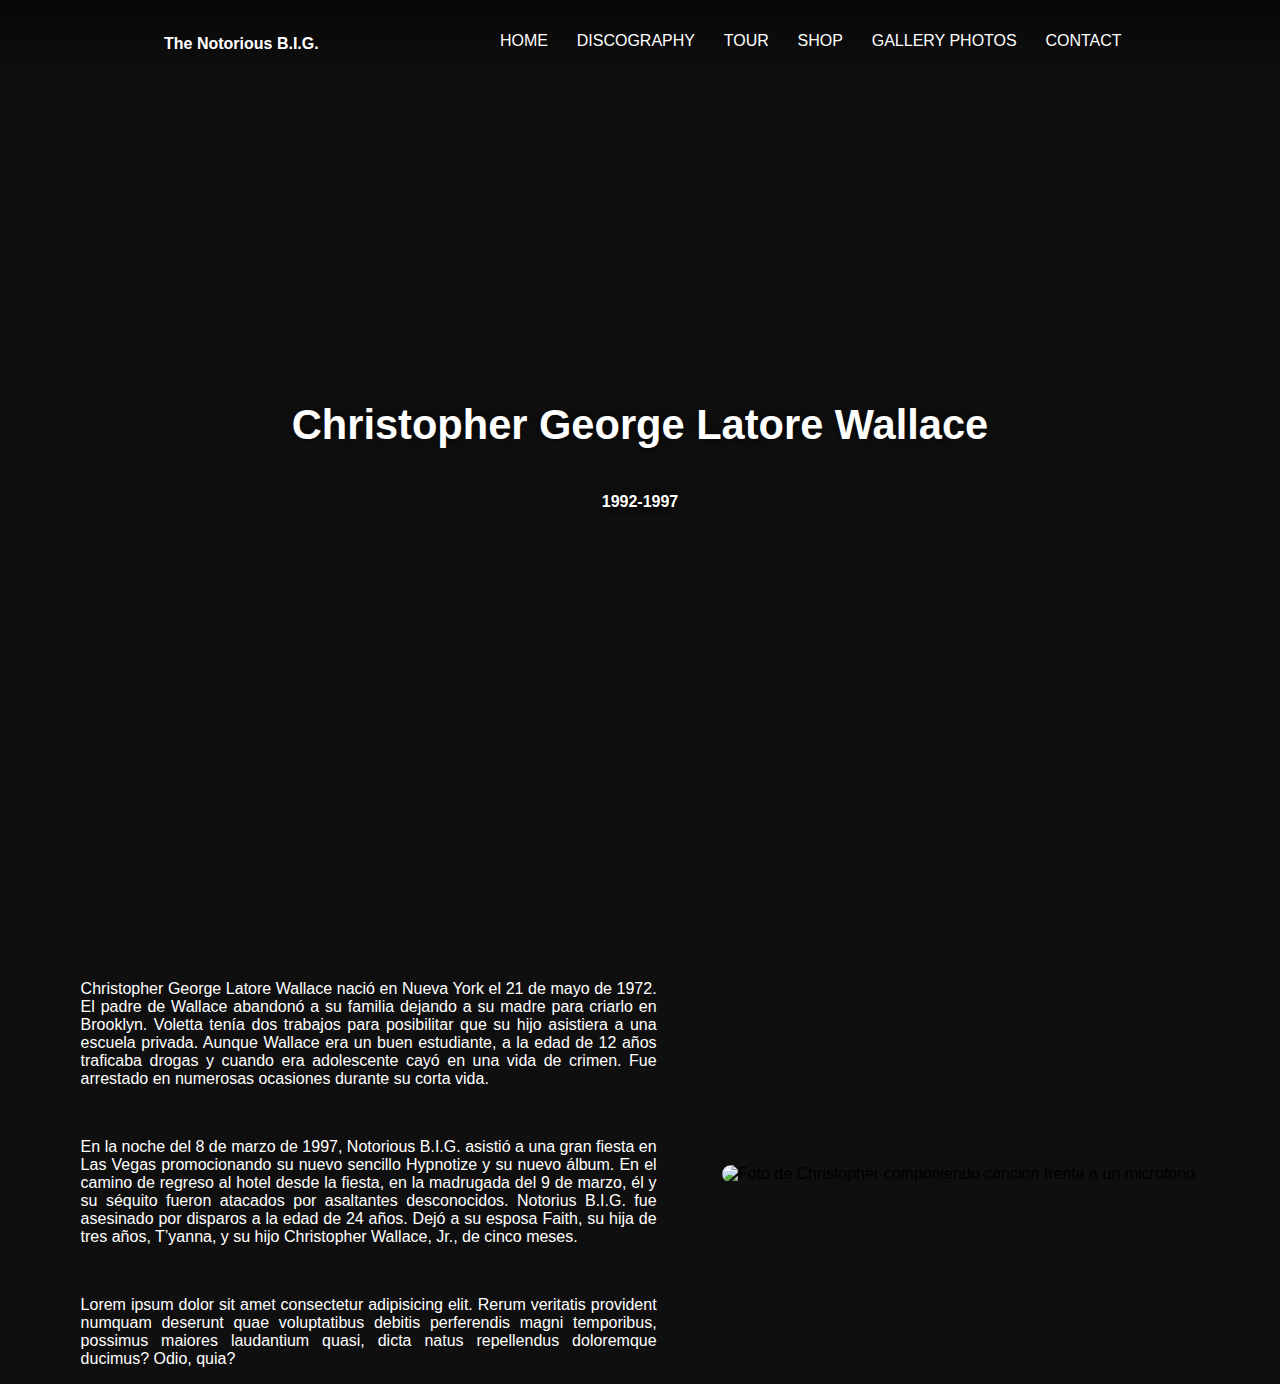
==== index.html @ cb8f656d "Se agrego estructura e iframes al archivo de discography" ====
<!DOCTYPE html>
<html lang="en">

<head>
    <meta charset="UTF-8">
    <meta http-equiv="X-UA-Compatible" content="IE=edge">
    <meta name="viewport" content="width=device-width, initial-scale=1.0">
    <title>Pre-entrega</title>
    <link rel="stylesheet" href="./css/style.css">
</head>

<body>
    <header class="header">
        <nav class="nav">

            <h2><a href="./index.html" class="subtitulo"> The Notorious B.I.G.</a></h2>
            <label for="menu" class="nav-label">
                <img src="./assets/menu.svg" alt="Menu" class="nav-img">
            </label>
            <input type="checkbox" id="menu" class="nav-input">
            <ul class="nav-menu">
                <li class="nav-menu-item"><a href="./index.html" class="subtitulo">Home</a></li>
                <li class="nav-menu-item"><a href="./pages/discography.html" class="subtitulo">Discography</a></li>
                <li class="nav-menu-item"><a href="./pages/tour.html" class="subtitulo">Tour</a></li>
                <li class="nav-menu-item"><a href="./pages/shop.html" class="subtitulo">Shop</a></li>
                <li class="nav-menu-item"><a href="./pages/photos.html" class="subtitulo"> Gallery Photos</a></li>
                <li class="nav-menu-item"><a href="./pages/contact.html" class="subtitulo">Contact</a></li>
            </ul>
        </nav>
    </header>

    <main>
        <section class="container-foto">
            <h1>Christopher George Latore Wallace</h1>
            <h3>1992-1997</h3>
        </section>

        <section class="seccion-dos">
            <div class="biografia">
                <p>Christopher George Latore Wallace nació en Nueva York el 21 de mayo de 1972. El padre de
                    Wallace abandonó a su familia dejando a su madre para criarlo en Brooklyn. Voletta tenía dos
                    trabajos para posibilitar que su hijo asistiera a una escuela privada. Aunque Wallace era un buen
                    estudiante, a la edad de 12 años traficaba drogas y cuando era adolescente cayó en una vida de
                    crimen. Fue arrestado en numerosas ocasiones durante su corta vida.</p>
                <br>
                <p> En la noche del 8 de marzo de 1997, Notorious B.I.G. asistió a una gran fiesta en Las Vegas
                    promocionando su nuevo sencillo Hypnotize y su nuevo álbum. En el camino de regreso al hotel desde
                    la fiesta, en la madrugada del 9 de marzo, él y su séquito fueron atacados por asaltantes
                    desconocidos. Notorius B.I.G. fue asesinado por disparos a la edad de 24 años. Dejó a su esposa
                    Faith, su hija de tres años, T’yanna, y su hijo Christopher Wallace, Jr., de cinco meses.</p>
                <br>
                <p>Lorem ipsum dolor sit amet consectetur adipisicing elit. Rerum veritatis provident numquam deserunt
                    quae voluptatibus debitis perferendis magni temporibus, possimus maiores laudantium quasi, dicta
                    natus repellendus doloremque ducimus? Odio, quia?</p>

            </div>

            <div>
                <img src="./img/bgfa.jpg" alt="Foto de Christopher componiendo cancion frente a un microfono."
                    class="bgfa-foto">
            </div>

        </section>
    </main>


</html>
---- css/style.css ----
* {
    padding: 0;
    box-sizing: content-box;
    text-decoration: none;
    list-style: none;
    font-family: sans-serif;
}

body {
    margin: 0;
    padding: 0;
    overflow-x: hidden;
    background-color: #100F0F;
}

/*---- Encabezado ----*/

.header {
    background-color: #080707;
    height: 5rem;
    position: fixed;
    width: 100%;
    top: 0;
    left: 0;
    z-index: 1;
    background: linear-gradient(#080707, #100F0F);
}

.nav {
    display: flex;
    justify-content: space-between;
    max-width: 992px;
    margin: 0 auto;
    align-items: center;
}

.nav-input:checked+.nav-menu {
    background: #080707;
}

.nav-label,
.nav-input {
    display: none;
}

.subtitulo {
    color: white;
    font-size: 1rem;
    line-height: 3rem;
}

.nav h2 {
    font-weight: bold;
    padding: 0 20px;
}

.nav-menu {
    display: grid;
    grid-auto-flow: column;
}

.nav-menu-item {
    padding: 0 0.9rem;
    text-transform: uppercase;
    /* width: max-content; */
    --clippy: polygon(0 0, 0 0, 0 100%, 0% 100%);
}

.nav-menu-item::after {
    content: "";
    display: block;
    background: #fff;
    width: 90%;
    margin-top: 3px;
    height: 3px;
    clip-path: var(--clippy);
    transition: clip-path .3s;
}

.nav-menu-item:hover {
    --clippy: polygon(0 0, 100% 0, 100% 100%, 0 100%);
}

.subtitulo:hover {
    color: rgb(116, 116, 116);
    transition: 300ms;
}

@media (max-width: 700px) {
    .nav-label {
        display: block;
        cursor: pointer;
    }

    .nav-menu {
        position: fixed;
        top: 4rem;
        bottom: 0;
        background: #080707;
        width: 100vw;
        left: 0;
        display: flex;
        justify-content: space-evenly;
        flex-direction: column;
        align-items: center;
        clip-path: circle(0 at center);
        transition: clip-path 1s ease-in-out;
    }

    .nav-input:checked+.nav-menu {
        /* background: #080707; */
        clip-path: circle(100% at center);
    }
}

/* ---- Main ---- */

.container-foto {
    background-image: url(../img/fondo.png);
    background-position: center;
    background-repeat: no-repeat;
    background-attachment: fixed;
    background-size: cover;
    width: 100vw;
    height: 100vh;
    display: flex;
    flex-direction: column;
    justify-content: center;
    align-items: center;
}

.container-foto h1 {
    text-align: center;
    font-size: 2.6rem;
    color: white;
    text-shadow: 0 0 8px rgb(0, 0, 0, 0.8);
}

.container-foto h3 {
    font-size: 1rem;
    color: white;
    text-shadow: 0 0 8px rgb(0, 0, 0, 0.8);

}

/*---- Seccion de informacion ----*/

.seccion-dos {
    padding-top: 4rem;
    text-align: justify;
    display: flex;
    flex-flow: row wrap;
    margin: 0 3rem;
    justify-content: space-around;
    align-items: center;
}

.biografia p {
    color: white;
    font-size: 1rem;
    width: 45vw;
    align-items: center;
}

.bgfa-foto {
    width: 37.5rem;
    height: 25rem;
    border-radius: 0.625rem;
}

@media (max-width: 600px){
    .container-foto{
        width: 100%;
    }
}
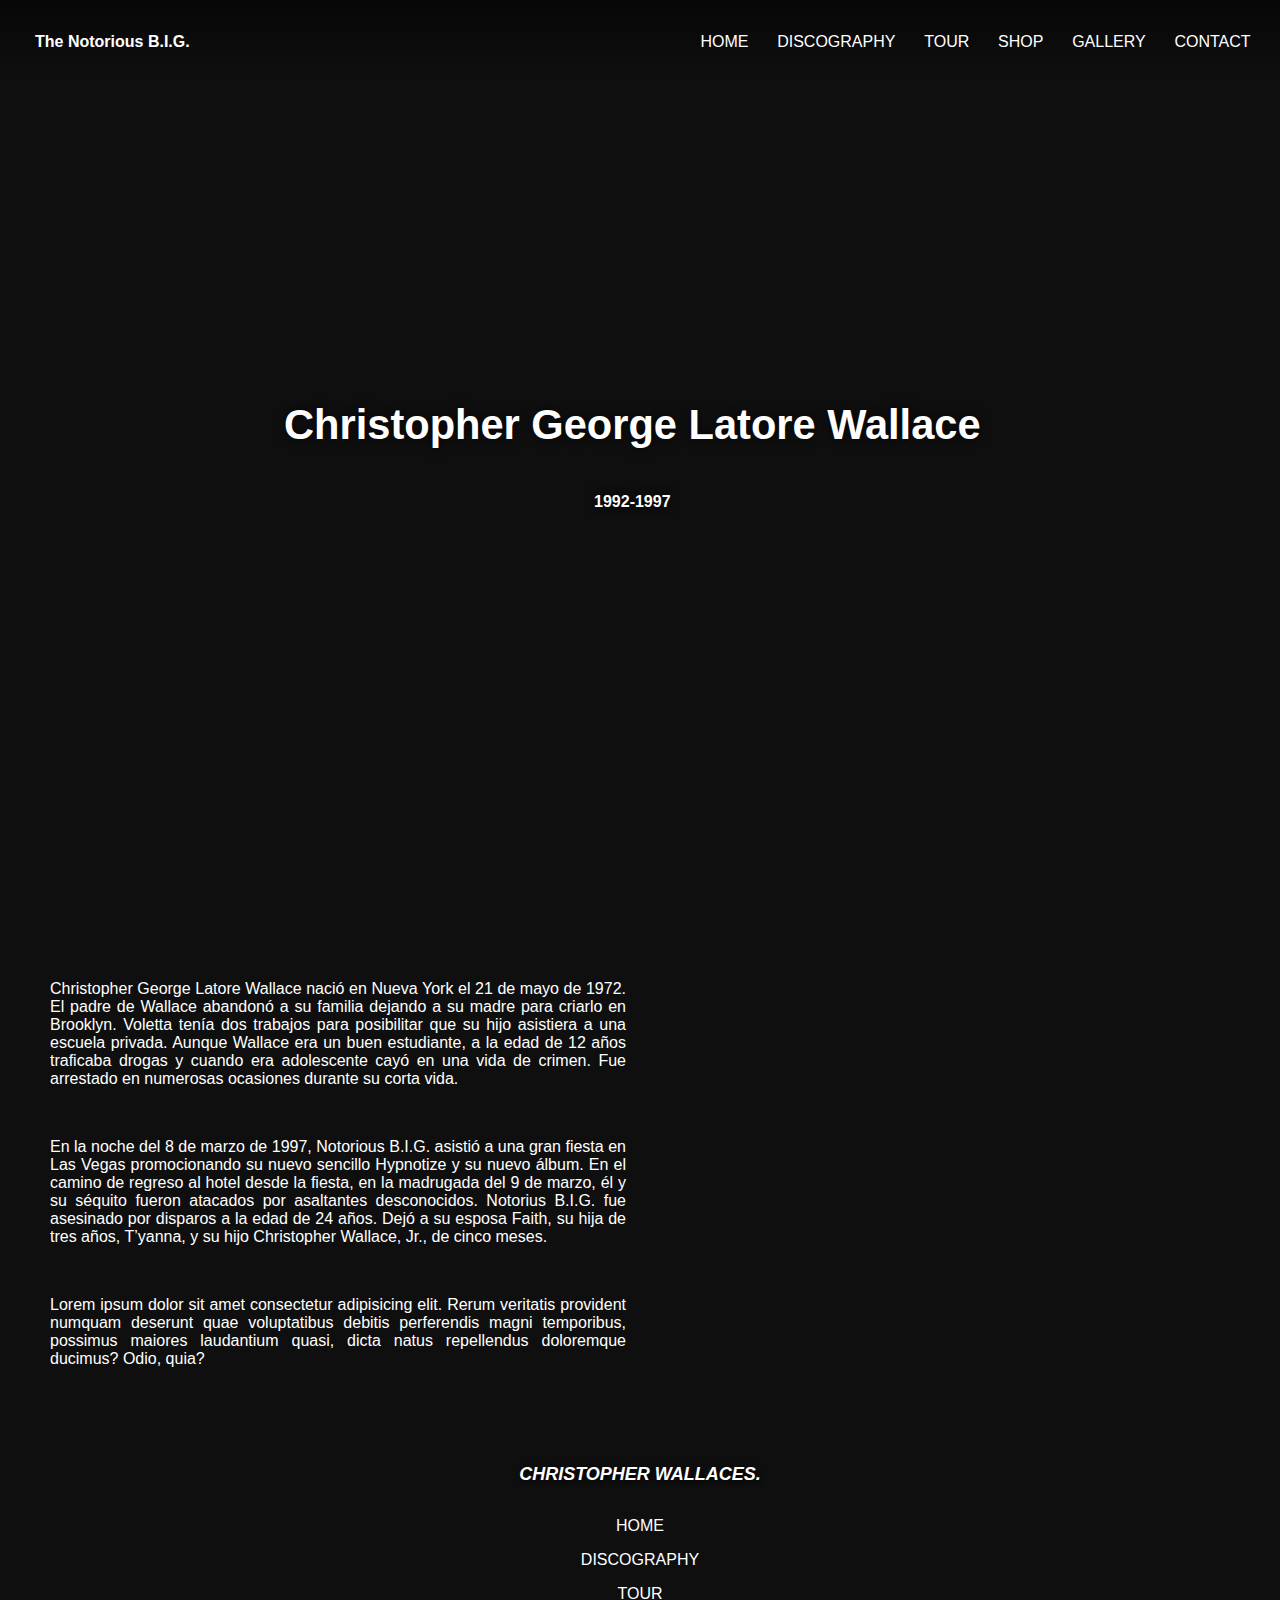
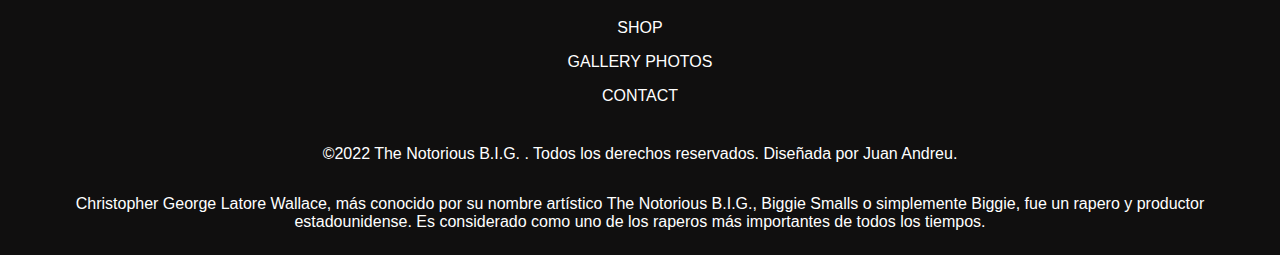
==== commit e00bad46: "Se soluciono problema del navbar." ====
--- a/index.html
+++ b/index.html
@@ -5,8 +5,10 @@
     <meta charset="UTF-8">
     <meta http-equiv="X-UA-Compatible" content="IE=edge">
     <meta name="viewport" content="width=device-width, initial-scale=1.0">
-    <title>Pre-entrega</title>
-    <link rel="stylesheet" href="./css/style.css">
+    <meta name="" content="">
+    <title>The Notorious B.I.G || Sobre Christopher Latore Wallace.</title>
+    <link rel="stylesheet" href="./css/styles.css">
+    <link rel="icon" href="./img/icono.ico">
 </head>
 
 <body>
@@ -23,7 +25,7 @@
                 <li class="nav-menu-item"><a href="./pages/discography.html" class="subtitulo">Discography</a></li>
                 <li class="nav-menu-item"><a href="./pages/tour.html" class="subtitulo">Tour</a></li>
                 <li class="nav-menu-item"><a href="./pages/shop.html" class="subtitulo">Shop</a></li>
-                <li class="nav-menu-item"><a href="./pages/photos.html" class="subtitulo"> Gallery Photos</a></li>
+                <li class="nav-menu-item"><a href="./pages/photos.html" class="subtitulo">Gallery</a></li>
                 <li class="nav-menu-item"><a href="./pages/contact.html" class="subtitulo">Contact</a></li>
             </ul>
         </nav>
@@ -55,13 +57,39 @@
 
             </div>
 
-            <div>
-                <img src="./img/bgfa.jpg" alt="Foto de Christopher componiendo cancion frente a un microfono."
-                    class="bgfa-foto">
+            <div class="bgfa-foto">
+
             </div>
 
         </section>
     </main>
 
+    <footer class="footer">
+        <div>
+            <h3 class="nombre-footer"><i>CHRISTOPHER WALLACES.</i></h3>
+        </div>
+
+        <ul>
+            <li class="footer-items"><a href="./index.html" class="subtitulo">HOME</a></li>
+            <li class="footer-items"><a href="./pages/discography.html" class="subtitulo">DISCOGRAPHY</a></li>
+            <li class="footer-items"><a href="./pages/tour.html" class="subtitulo">TOUR</a></li>
+            <li class="footer-items"><a href="./pages/shop.html" class="subtitulo">SHOP</a></li>
+            <li class="footer-items"><a href="./pages/photos.html" class="subtitulo">GALLERY PHOTOS</a></li>
+            <li class="footer-items"><a href="./pages/contact.html" class="subtitulo">CONTACT</a></li>
+        </ul>
+
+        <div>
+            <span class="copyright">©2022 The Notorious B.I.G. . Todos los derechos reservados. Diseñada por Juan
+                Andreu.</span>
+        </div>
+
+        <div>
+            <span class="mas-info">Christopher George Latore Wallace, más conocido por su nombre artístico The Notorious
+                B.I.G., Biggie Smalls o simplemente Biggie, fue un rapero y productor estadounidense.​​ Es considerado
+                como uno de los raperos más importantes de todos los tiempos.</span>
+        </div>
+    </footer>
+
+</body>
 
 </html>--- a/css/styles.css
+++ b/css/styles.css
@@ -0,0 +1,362 @@
+* {
+  padding: 0;
+  box-sizing: content-box;
+  text-decoration: none;
+  list-style: none;
+  font-family: sans-serif;
+}
+
+body {
+  margin: 0;
+  padding: 0;
+  background-color: #100F0F;
+}
+
+@media (min-width: 769px) {
+  .header {
+    background-color: #080707;
+    height: 5rem;
+    position: fixed;
+    width: 100vw;
+    top: 0;
+    left: 0;
+    z-index: 1;
+    background: linear-gradient(#080707, #100F0F);
+  }
+  .header .nav {
+    display: flex;
+    justify-content: space-between;
+    margin: 0 15px;
+    align-items: center;
+  }
+  .header .nav .nav-label,
+  .header .nav .nav-input {
+    display: none;
+  }
+  .header .nav .subtitulo {
+    color: white;
+    font-size: 1rem;
+    line-height: 2.8rem;
+  }
+  .header .nav .subtitulo:hover {
+    color: rgb(116, 116, 116);
+    transition: 500ms;
+    font-size: 1.05rem;
+  }
+  .header .nav h2 {
+    font-weight: bold;
+    padding: 0 20px;
+  }
+  .header .nav .nav-menu {
+    display: grid;
+    grid-auto-flow: column;
+  }
+  .header .nav .nav-menu .nav-menu-item {
+    padding: 0 0.9rem;
+    text-transform: uppercase;
+    --clippy: polygon(0 0, 0 0, 0 100%, 0% 100%);
+  }
+  .header .nav .nav-menu .nav-menu-item .nav-menu-item::after {
+    content: "";
+    display: block;
+    background: #fff;
+    width: 90%;
+    margin-top: 3px;
+    height: 3px;
+    clip-path: var(--clippy);
+    transition: clip-path 0.3s;
+  }
+  .header .nav .nav-menu .nav-menu-item .nav-menu-item::after .nav-menu-item:hover {
+    --clippy: polygon(0 0, 100% 0, 100% 100%, 0 100%);
+  }
+}
+@media (max-width: 768px) {
+  .nav-label {
+    display: block;
+    cursor: pointer;
+  }
+  .nav-menu {
+    position: fixed;
+    top: 4rem;
+    bottom: 0;
+    background: #080707;
+    width: 100vw;
+    left: 0;
+    display: flex;
+    justify-content: space-evenly;
+    flex-direction: column;
+    align-items: center;
+    clip-path: circle(0 at center);
+    transition: clip-path 1s ease-in-out;
+  }
+  .nav-input:checked + .nav-menu {
+    clip-path: circle(100% at center);
+  }
+}
+* {
+  padding: 0;
+  box-sizing: content-box;
+  text-decoration: none;
+  list-style: none;
+  font-family: sans-serif;
+}
+
+body {
+  margin: 0;
+  padding: 0;
+  /* overflow-x: hidden; */
+  background-color: #100F0F;
+}
+
+.header {
+  background-color: #080707;
+  height: 5rem;
+  position: fixed;
+  width: 100vw;
+  top: 0;
+  left: 0;
+  z-index: 1;
+  background: linear-gradient(#080707, #100F0F);
+}
+.header .nav {
+  display: flex;
+  justify-content: space-between;
+  margin: 0 15px;
+  align-items: center;
+}
+.header .nav .nav-input {
+  display: none;
+}
+.header .nav .subtitulo {
+  color: white;
+  font-size: 1rem;
+  line-height: 2.8rem;
+}
+.header .nav .subtitulo:hover {
+  color: rgb(116, 116, 116);
+  transition: 500ms;
+  font-size: 1.05rem;
+}
+.header .nav h2 {
+  font-weight: bold;
+  padding: 0 20px;
+}
+.header .nav .nav-menu {
+  display: grid;
+  grid-auto-flow: column;
+}
+.header .nav .nav-menu .nav-menu-item {
+  padding: 0 0.9rem;
+  text-transform: uppercase;
+  --clippy: polygon(0 0, 0 0, 0 100%, 0% 100%);
+}
+.header .nav .nav-menu .nav-menu-item .nav-menu-item::after {
+  content: "";
+  display: block;
+  background: #fff;
+  width: 90%;
+  margin-top: 3px;
+  height: 3px;
+  clip-path: var(--clippy);
+  transition: clip-path 0.3s;
+}
+.header .nav .nav-menu .nav-menu-item .nav-menu-item::after .nav-menu-item:hover {
+  --clippy: polygon(0 0, 100% 0, 100% 100%, 0 100%);
+}
+
+.container-foto {
+  background-image: url(../img/fondo.png);
+  background-position: center;
+  background-repeat: no-repeat;
+  background-attachment: fixed;
+  background-size: cover;
+  width: 98.8vw;
+  height: 100vh;
+  display: flex;
+  flex-direction: column;
+  justify-content: center;
+  align-items: center;
+}
+.container-foto h1 {
+  text-align: center;
+  font-size: 2.6rem;
+  color: white;
+  text-shadow: 0 0 8px rgba(0, 0, 0, 0.8);
+}
+.container-foto h3 {
+  font-size: 1rem;
+  color: white;
+  text-shadow: 0 0 8px rgba(0, 0, 0, 0.8);
+}
+
+.seccion-dos {
+  padding-top: 4rem;
+  text-align: justify;
+  display: flex;
+  flex-flow: row wrap;
+  margin: 0 3rem;
+  justify-content: space-around;
+  align-items: center;
+}
+.seccion-dos p {
+  color: white;
+  font-size: 1rem;
+  width: 45vw;
+  align-items: center;
+}
+.seccion-dos .bgfa-foto {
+  background-image: url(../img/bgfa.jpg);
+  background-position: center;
+  background-repeat: no-repeat;
+  background-size: cover;
+  width: 37.5rem;
+  height: 25rem;
+  border-radius: 0.625rem;
+}
+
+.footer,
+.footer__gallery {
+  margin-top: 5rem;
+  display: flex;
+  flex-flow: column wrap;
+  align-items: center;
+  align-content: center;
+}
+.footer .nombre-footer,
+.footer__gallery .nombre-footer {
+  color: white;
+  font-size: 1.125rem;
+  text-shadow: 1px 1px 5px black;
+  margin: 0;
+}
+.footer .footer-items .subtitulo,
+.footer__gallery .footer-items .subtitulo {
+  display: flex;
+  color: white;
+  flex-flow: row wrap;
+  margin: 1rem;
+  text-align: center;
+  justify-content: center;
+  align-content: center;
+}
+.footer .copyright,
+.footer .mas-info,
+.footer__gallery .copyright,
+.footer__gallery .mas-info {
+  color: white;
+  text-align: center;
+  margin: 0.5rem 2rem;
+  display: block;
+  padding-bottom: 1rem;
+}
+
+.container-discography {
+  display: flex;
+  margin-top: 10rem;
+  flex-flow: row wrap;
+  justify-content: space-around;
+  align-items: center;
+  align-content: center;
+  position: relative;
+}
+.container-discography .titulo-discography {
+  position: absolute;
+  top: -8rem;
+  text-align: center;
+  color: white;
+  text-shadow: 3px 3px 10px black;
+}
+.container-discography div {
+  padding: 2rem;
+}
+.container-discography iframe {
+  box-shadow: 5px 5px 10px black;
+}
+
+.container-music {
+  display: flex;
+  flex-direction: column;
+  justify-content: space-around;
+  align-content: center;
+}
+.container-music div {
+  padding: 1rem;
+}
+.container-music div h2 {
+  text-align: center;
+  color: white;
+  font-size: 2rem;
+}
+.container-music div iframe {
+  box-shadow: 5px 5px 10px black;
+}
+
+.section-table {
+  display: flex;
+  flex-direction: column;
+  justify-content: center;
+  align-items: center;
+  color: white;
+  margin-top: 8rem;
+}
+.section-table .table {
+  /* background-color: #080707; */
+  border-radius: 0.5rem;
+  margin-top: 3rem;
+  width: 50vw;
+  height: 55vh;
+  padding: 2.5rem;
+  text-align: center;
+  border-collapse: collapse;
+}
+.section-table .table tr {
+  border-bottom: 2px solid white;
+}
+
+.tarjeta {
+  width: 350px;
+  height: 300px;
+}
+.tarjeta__titulo {
+  font-size: 24px;
+}
+.tarjeta__img {
+  width: 100%;
+}
+.tarjeta__boton {
+  padding: 8px 10px;
+  background: #fff;
+  color: black;
+  border-radius: 5px;
+  transition: 500ms;
+}
+.tarjeta__boton:hover {
+  background: #a2a2a2;
+  color: #080707;
+  padding: 10px 12px;
+}
+
+.container-gallery {
+  margin-top: 15rem;
+}
+.container-gallery .container-gallery-img {
+  margin: 0 4.5rem;
+  display: grid;
+  grid-template-columns: repeat(2, 1fr);
+  grid-template-rows: repeat(3, 1fr);
+  gap: 10px 0;
+  justify-items: stretch;
+  align-items: stretch;
+  justify-content: center;
+  align-content: center;
+}
+.container-gallery img {
+  border-radius: 0.5rem;
+  margin: 10px;
+}
+
+.footer__gallery {
+  margin-top: 10rem;
+}
+
+/*# sourceMappingURL=styles.css.map */
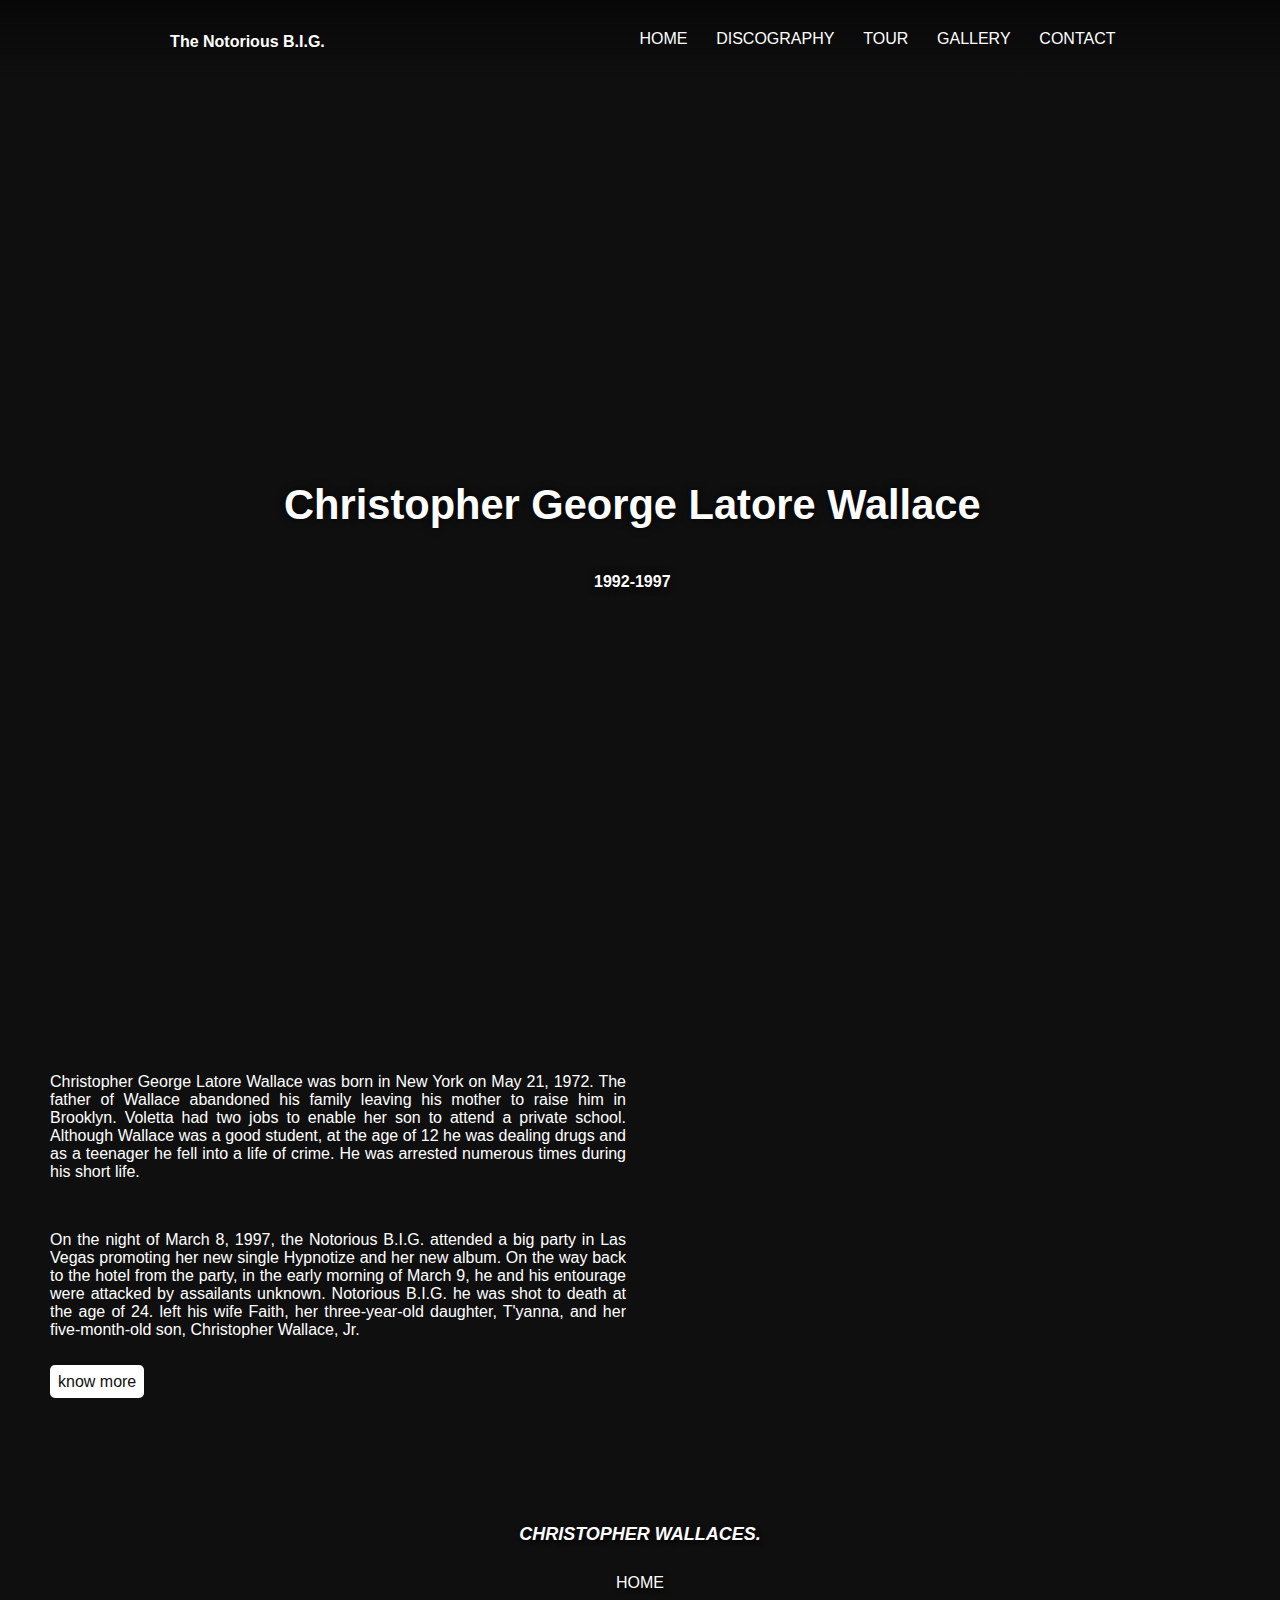
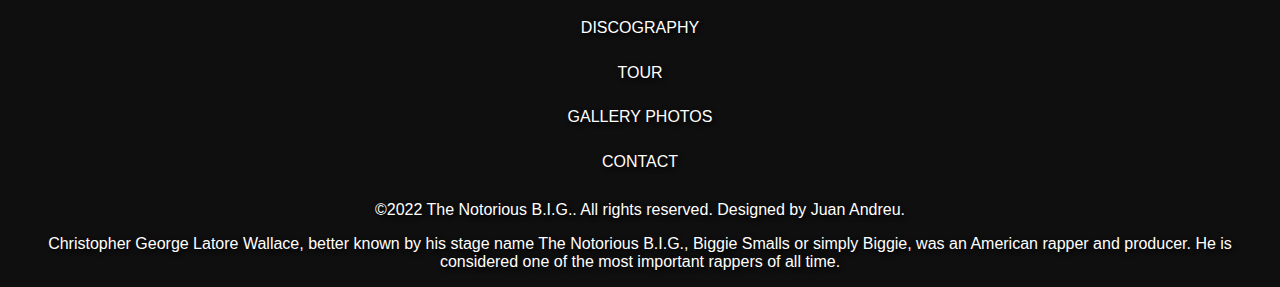
==== commit 8ca9fe18: "Se elimino seccion shop" ====
--- a/index.html
+++ b/index.html
@@ -24,7 +24,6 @@
                 <li class="nav-menu-item"><a href="./index.html" class="subtitulo">Home</a></li>
                 <li class="nav-menu-item"><a href="./pages/discography.html" class="subtitulo">Discography</a></li>
                 <li class="nav-menu-item"><a href="./pages/tour.html" class="subtitulo">Tour</a></li>
-                <li class="nav-menu-item"><a href="./pages/shop.html" class="subtitulo">Shop</a></li>
                 <li class="nav-menu-item"><a href="./pages/photos.html" class="subtitulo">Gallery</a></li>
                 <li class="nav-menu-item"><a href="./pages/contact.html" class="subtitulo">Contact</a></li>
             </ul>
@@ -39,22 +38,22 @@
 
         <section class="seccion-dos">
             <div class="biografia">
-                <p>Christopher George Latore Wallace nació en Nueva York el 21 de mayo de 1972. El padre de
-                    Wallace abandonó a su familia dejando a su madre para criarlo en Brooklyn. Voletta tenía dos
-                    trabajos para posibilitar que su hijo asistiera a una escuela privada. Aunque Wallace era un buen
-                    estudiante, a la edad de 12 años traficaba drogas y cuando era adolescente cayó en una vida de
-                    crimen. Fue arrestado en numerosas ocasiones durante su corta vida.</p>
+                <p>Christopher George Latore Wallace was born in New York on May 21, 1972. The father of
+                    Wallace abandoned his family leaving his mother to raise him in Brooklyn. Voletta had two
+                    jobs to enable her son to attend a private school. Although Wallace was a good
+                    student, at the age of 12 he was dealing drugs and as a teenager he fell into a life of
+                    crime. He was arrested numerous times during his short life.</p>
                 <br>
-                <p> En la noche del 8 de marzo de 1997, Notorious B.I.G. asistió a una gran fiesta en Las Vegas
-                    promocionando su nuevo sencillo Hypnotize y su nuevo álbum. En el camino de regreso al hotel desde
-                    la fiesta, en la madrugada del 9 de marzo, él y su séquito fueron atacados por asaltantes
-                    desconocidos. Notorius B.I.G. fue asesinado por disparos a la edad de 24 años. Dejó a su esposa
-                    Faith, su hija de tres años, T’yanna, y su hijo Christopher Wallace, Jr., de cinco meses.</p>
+                <p> On the night of March 8, 1997, the Notorious B.I.G. attended a big party in Las Vegas
+                    promoting her new single Hypnotize and her new album. On the way back to the hotel from
+                    the party, in the early morning of March 9, he and his entourage were attacked by assailants
+                    unknown. Notorious B.I.G. he was shot to death at the age of 24. left his wife
+                    Faith, her three-year-old daughter, T'yanna, and her five-month-old son, Christopher Wallace, Jr.
+                </p>
                 <br>
-                <p>Lorem ipsum dolor sit amet consectetur adipisicing elit. Rerum veritatis provident numquam deserunt
-                    quae voluptatibus debitis perferendis magni temporibus, possimus maiores laudantium quasi, dicta
-                    natus repellendus doloremque ducimus? Odio, quia?</p>
-
+                <a href="https://www.clarin.com/espectaculos/musica/violenta-historia-rapero-notorius-big-netflix_0_wLE6I1b37.html?gclid=Cj0KCQiA14WdBhD8ARIsANao07jzRb7AknIyb6IxOh5q5rXCRKnTeOIDVqBlykEmKlubDCwHGZdz6cYaAoG8EALw_wcB"
+                    target="_blank" class="saberMas">
+                    know more</a>
             </div>
 
             <div class="bgfa-foto">
@@ -73,20 +72,19 @@
             <li class="footer-items"><a href="./index.html" class="subtitulo">HOME</a></li>
             <li class="footer-items"><a href="./pages/discography.html" class="subtitulo">DISCOGRAPHY</a></li>
             <li class="footer-items"><a href="./pages/tour.html" class="subtitulo">TOUR</a></li>
-            <li class="footer-items"><a href="./pages/shop.html" class="subtitulo">SHOP</a></li>
             <li class="footer-items"><a href="./pages/photos.html" class="subtitulo">GALLERY PHOTOS</a></li>
             <li class="footer-items"><a href="./pages/contact.html" class="subtitulo">CONTACT</a></li>
         </ul>
 
+
         <div>
-            <span class="copyright">©2022 The Notorious B.I.G. . Todos los derechos reservados. Diseñada por Juan
-                Andreu.</span>
+            <span class="copyright">©2022 The Notorious B.I.G.. All rights reserved. Designed by Juan Andreu.</span>
         </div>
 
         <div>
-            <span class="mas-info">Christopher George Latore Wallace, más conocido por su nombre artístico The Notorious
-                B.I.G., Biggie Smalls o simplemente Biggie, fue un rapero y productor estadounidense.​​ Es considerado
-                como uno de los raperos más importantes de todos los tiempos.</span>
+            <span class="mas-info">Christopher George Latore Wallace, better known by his stage name The Notorious
+                B.I.G., Biggie Smalls or simply Biggie, was an American rapper and producer. He is considered one of the
+                most important rappers of all time.</span>
         </div>
     </footer>
 
--- a/css/styles.css
+++ b/css/styles.css
@@ -12,7 +12,7 @@
   background-color: #100F0F;
 }
 
-@media (min-width: 769px) {
+@media (min-width: 815px) {
   .header {
     background-color: #080707;
     height: 5rem;
@@ -23,40 +23,44 @@
     z-index: 1;
     background: linear-gradient(#080707, #100F0F);
   }
-  .header .nav {
+  .nav {
     display: flex;
     justify-content: space-between;
-    margin: 0 15px;
+    margin: 0 10px;
     align-items: center;
   }
-  .header .nav .nav-label,
-  .header .nav .nav-input {
+  .nav h2 {
+    font-weight: bold;
+    padding: 0 20px;
+  }
+  .nav-input {
     display: none;
   }
-  .header .nav .subtitulo {
+  .nav-input:checked + .nav-menu {
+    background: #080707;
+  }
+  .nav-label {
+    display: none;
+  }
+  .subtitulo {
     color: white;
     font-size: 1rem;
     line-height: 2.8rem;
   }
-  .header .nav .subtitulo:hover {
+  .subtitulo:hover {
     color: rgb(116, 116, 116);
-    transition: 500ms;
-    font-size: 1.05rem;
-  }
-  .header .nav h2 {
-    font-weight: bold;
-    padding: 0 20px;
-  }
-  .header .nav .nav-menu {
+    transition: 300ms;
+  }
+  .nav-menu {
     display: grid;
     grid-auto-flow: column;
   }
-  .header .nav .nav-menu .nav-menu-item {
+  .nav-menu-item {
     padding: 0 0.9rem;
     text-transform: uppercase;
     --clippy: polygon(0 0, 0 0, 0 100%, 0% 100%);
   }
-  .header .nav .nav-menu .nav-menu-item .nav-menu-item::after {
+  .nav-menu-item::after {
     content: "";
     display: block;
     background: #fff;
@@ -66,11 +70,11 @@
     clip-path: var(--clippy);
     transition: clip-path 0.3s;
   }
-  .header .nav .nav-menu .nav-menu-item .nav-menu-item::after .nav-menu-item:hover {
+  .nav-menu-item:hover {
     --clippy: polygon(0 0, 100% 0, 100% 100%, 0 100%);
   }
 }
-@media (max-width: 768px) {
+@media (max-width: 816px) {
   .nav-label {
     display: block;
     cursor: pointer;
@@ -81,10 +85,11 @@
     bottom: 0;
     background: #080707;
     width: 100vw;
+    height: 80vh;
     left: 0;
     display: flex;
+    flex-direction: column;
     justify-content: space-evenly;
-    flex-direction: column;
     align-items: center;
     clip-path: circle(0 at center);
     transition: clip-path 1s ease-in-out;
@@ -93,26 +98,72 @@
     clip-path: circle(100% at center);
   }
 }
-* {
-  padding: 0;
-  box-sizing: content-box;
-  text-decoration: none;
-  list-style: none;
-  font-family: sans-serif;
-}
-
-body {
-  margin: 0;
-  padding: 0;
-  /* overflow-x: hidden; */
-  background-color: #100F0F;
+@media (max-width: 576px) {
+  .container__discography {
+    display: flex;
+    flex-direction: column;
+  }
+}
+@media (max-width: 768px) {
+  .section-table {
+    display: flex;
+    flex-direction: column;
+    justify-content: center;
+    align-items: center;
+    color: white;
+    margin-top: 8rem;
+  }
+  .section-table .table {
+    border-radius: 0.5rem;
+    margin-top: 3rem;
+    width: 90vw;
+    height: 50vh;
+    padding: 2.5rem;
+    text-align: center;
+    border-collapse: collapse;
+  }
+  .section-table .table tr {
+    border-top: 2px solid white;
+    border-bottom: 2px solid white;
+  }
+  .section-table .table td {
+    padding: 0 16px;
+  }
+}
+@media (max-width: 816px) {
+  .footer,
+  .footer__gallery {
+    margin-top: 5rem;
+  }
+  .footer .footer-items .subtitulo,
+  .footer__gallery .footer-items .subtitulo {
+    color: white;
+    flex-flow: row wrap;
+    margin: 0.5rem 0;
+    text-align: center;
+    justify-content: center;
+    align-content: center;
+    text-shadow: 2px 2px 5px black;
+  }
+}
+.tarjeta__boton {
+  padding: 8px 10px;
+  background: #fff;
+  color: black;
+  border-radius: 5px;
+  transition: 500ms;
+}
+.tarjeta__boton:hover {
+  background: #a2a2a2;
+  color: #080707;
+  padding: 10px 12px;
 }
 
 .header {
   background-color: #080707;
   height: 5rem;
-  position: fixed;
-  width: 100vw;
+  position: sticky;
+  width: 100%;
   top: 0;
   left: 0;
   z-index: 1;
@@ -120,8 +171,7 @@
 }
 .header .nav {
   display: flex;
-  justify-content: space-between;
-  margin: 0 15px;
+  justify-content: space-around;
   align-items: center;
 }
 .header .nav .nav-input {
@@ -135,22 +185,21 @@
 .header .nav .subtitulo:hover {
   color: rgb(116, 116, 116);
   transition: 500ms;
-  font-size: 1.05rem;
 }
 .header .nav h2 {
   font-weight: bold;
   padding: 0 20px;
 }
-.header .nav .nav-menu {
+.header .nav__menu {
   display: grid;
   grid-auto-flow: column;
 }
-.header .nav .nav-menu .nav-menu-item {
+.header .nav__menu .nav-menu-item {
   padding: 0 0.9rem;
   text-transform: uppercase;
   --clippy: polygon(0 0, 0 0, 0 100%, 0% 100%);
 }
-.header .nav .nav-menu .nav-menu-item .nav-menu-item::after {
+.header .nav__menu .nav-menu-item .nav-menu-item::after {
   content: "";
   display: block;
   background: #fff;
@@ -160,8 +209,45 @@
   clip-path: var(--clippy);
   transition: clip-path 0.3s;
 }
-.header .nav .nav-menu .nav-menu-item .nav-menu-item::after .nav-menu-item:hover {
+.header .nav__menu .nav-menu-item .nav-menu-item::after .nav-menu-item:hover {
   --clippy: polygon(0 0, 100% 0, 100% 100%, 0 100%);
+}
+
+.footer,
+.footer__gallery {
+  margin-top: 5rem;
+  display: flex;
+  flex-flow: column wrap;
+  align-items: center;
+  align-content: center;
+}
+.footer .nombre-footer,
+.footer__gallery .nombre-footer {
+  color: white;
+  font-size: 1.125rem;
+  text-shadow: 2px 2px 5px black;
+  margin: 0;
+}
+.footer .footer-items .subtitulo,
+.footer__gallery .footer-items .subtitulo {
+  display: flex;
+  color: white;
+  flex-flow: row wrap;
+  text-align: center;
+  justify-content: center;
+  align-content: center;
+  text-shadow: 2px 2px 5px black;
+}
+.footer .copyright,
+.footer .mas-info,
+.footer__gallery .copyright,
+.footer__gallery .mas-info {
+  color: white;
+  text-align: center;
+  margin: 0 2rem;
+  display: block;
+  padding-bottom: 1rem;
+  text-shadow: 2px 2px 5px black;
 }
 
 .container-foto {
@@ -198,6 +284,9 @@
   justify-content: space-around;
   align-items: center;
 }
+.seccion-dos .biografia {
+  margin-bottom: 40px;
+}
 .seccion-dos p {
   color: white;
   font-size: 1rem;
@@ -213,83 +302,83 @@
   height: 25rem;
   border-radius: 0.625rem;
 }
-
-.footer,
-.footer__gallery {
-  margin-top: 5rem;
-  display: flex;
-  flex-flow: column wrap;
-  align-items: center;
-  align-content: center;
-}
-.footer .nombre-footer,
-.footer__gallery .nombre-footer {
-  color: white;
-  font-size: 1.125rem;
-  text-shadow: 1px 1px 5px black;
-  margin: 0;
-}
-.footer .footer-items .subtitulo,
-.footer__gallery .footer-items .subtitulo {
-  display: flex;
-  color: white;
-  flex-flow: row wrap;
-  margin: 1rem;
-  text-align: center;
-  justify-content: center;
-  align-content: center;
-}
-.footer .copyright,
-.footer .mas-info,
-.footer__gallery .copyright,
-.footer__gallery .mas-info {
-  color: white;
-  text-align: center;
-  margin: 0.5rem 2rem;
-  display: block;
-  padding-bottom: 1rem;
-}
-
-.container-discography {
-  display: flex;
-  margin-top: 10rem;
-  flex-flow: row wrap;
-  justify-content: space-around;
-  align-items: center;
-  align-content: center;
-  position: relative;
-}
-.container-discography .titulo-discography {
-  position: absolute;
-  top: -8rem;
-  text-align: center;
-  color: white;
-  text-shadow: 3px 3px 10px black;
-}
-.container-discography div {
-  padding: 2rem;
-}
-.container-discography iframe {
+.seccion-dos .saberMas {
+  margin-top: 20px;
+  align-items: center;
+  color: #100F0F;
+  background: white;
+  padding: 0.5rem;
+  border-radius: 5px;
+  transition: 500ms;
+}
+.seccion-dos .saberMas:hover {
+  background-color: #080707;
+  color: white;
+  padding: 0.7rem;
+}
+
+@media (max-width: 768px) {
+  .container-foto {
+    background-image: url(../img/fondo.png);
+    background-position: center;
+    background-repeat: no-repeat;
+    background-attachment: fixed;
+    background-size: cover;
+    width: 100vw;
+    height: 100vh;
+    display: flex;
+    flex-direction: column;
+    justify-content: center;
+    align-items: center;
+  }
+  .container-foto h1 {
+    text-align: center;
+    font-size: 1.6rem;
+    color: white;
+    text-shadow: 0 0 8px rgba(0, 0, 0, 0.8);
+  }
+  .container-foto h3 {
+    font-size: 0.8rem;
+    color: white;
+    text-shadow: 0 0 8px rgba(0, 0, 0, 0.8);
+  }
+}
+.titulo__discography {
+  display: flex;
+  justify-content: center;
+  align-items: center;
+}
+.titulo__discography div h1,
+.titulo__discography div h2 {
+  text-align: center;
+  color: white;
+  text-shadow: 2px 2px 10px black;
+}
+
+.container__discography {
+  display: grid;
+  grid-template-columns: repeat(2, 1fr);
+  grid-template-rows: repeat(4, 1fr);
+  gap: 10px;
+  margin: 30px;
+}
+.container__discography iframe {
   box-shadow: 5px 5px 10px black;
 }
 
-.container-music {
+/*---- Musicas populares ----*/
+.container__music {
   display: flex;
   flex-direction: column;
   justify-content: space-around;
   align-content: center;
-}
-.container-music div {
-  padding: 1rem;
-}
-.container-music div h2 {
-  text-align: center;
-  color: white;
+  margin: 55px;
+}
+.container__music h3 {
+  color: white;
+  text-align: center;
   font-size: 2rem;
 }
-.container-music div iframe {
-  box-shadow: 5px 5px 10px black;
-}
 
 .section-table {
   display: flex;
@@ -300,7 +389,6 @@
   margin-top: 8rem;
 }
 .section-table .table {
-  /* background-color: #080707; */
   border-radius: 0.5rem;
   margin-top: 3rem;
   width: 50vw;
@@ -312,51 +400,133 @@
 .section-table .table tr {
   border-bottom: 2px solid white;
 }
-
-.tarjeta {
-  width: 350px;
-  height: 300px;
-}
-.tarjeta__titulo {
-  font-size: 24px;
-}
-.tarjeta__img {
-  width: 100%;
-}
-.tarjeta__boton {
-  padding: 8px 10px;
-  background: #fff;
-  color: black;
-  border-radius: 5px;
-  transition: 500ms;
-}
-.tarjeta__boton:hover {
-  background: #a2a2a2;
-  color: #080707;
-  padding: 10px 12px;
+.section-table .table tr:hover {
+  border-bottom: 3px solid;
+  border-top: 3px solid;
+}
+
+.titulo__photos {
+  margin-top: 1rem;
+  display: flex;
+  justify-content: center;
+  align-items: center;
+}
+.titulo__photos h1 {
+  color: white;
+  text-align: center;
+  text-shadow: 2px 2px 10px black;
 }
 
 .container-gallery {
-  margin-top: 15rem;
+  margin-top: 3rem;
 }
 .container-gallery .container-gallery-img {
-  margin: 0 4.5rem;
+  padding: 20px;
   display: grid;
   grid-template-columns: repeat(2, 1fr);
   grid-template-rows: repeat(3, 1fr);
-  gap: 10px 0;
-  justify-items: stretch;
-  align-items: stretch;
+  gap: 20px;
+  justify-items: center;
+  align-items: center;
   justify-content: center;
   align-content: center;
 }
 .container-gallery img {
   border-radius: 0.5rem;
   margin: 10px;
+  width: 100%;
 }
 
 .footer__gallery {
-  margin-top: 10rem;
+  margin-top: 15rem;
+}
+
+.titulo__contact {
+  margin-top: 3rem;
+  display: flex;
+  justify-content: center;
+  align-items: center;
+}
+.titulo__contact h1 {
+  color: white;
+  text-align: center;
+  text-shadow: 2px 2px 5px black;
+}
+
+.formulario {
+  display: flex;
+  flex-direction: column;
+  align-items: center;
+  margin: 5rem;
+  gap: 20px;
+}
+.formulario__nya {
+  display: flex;
+  flex-flow: row wrap;
+  justify-content: space-between;
+  align-items: center;
+  color: white;
+}
+.formulario__nya div {
+  padding: 0 1.5rem;
+}
+.formulario__nya div input {
+  width: 100%;
+  border-radius: 5px;
+  padding: 10px;
+}
+.formulario__nya div label {
+  width: 100%;
+}
+.formulario__form {
+  display: flex;
+  flex-direction: column;
+  justify-content: space-between;
+  align-items: center;
+  color: white;
+}
+.formulario__form div input {
+  width: 100%;
+  padding: 10px 18px;
+  border-radius: 5px;
+}
+.formulario__form div label {
+  width: 100%;
+}
+.formulario__textarea {
+  display: flex;
+  flex-direction: column;
+  justify-content: space-between;
+  align-items: center;
+  color: white;
+}
+.formulario__textarea div input {
+  width: 100%;
+}
+.formulario__textarea div label {
+  width: 100%;
+}
+.formulario__buttons {
+  display: flex;
+  flex-direction: row;
+  justify-content: space-between;
+  align-items: center;
+}
+.formulario__buttons input {
+  width: 100%;
+  padding: 10px 40px;
+  border-radius: 5px;
+  color: black;
+  background-color: white;
+  cursor: pointer;
+  transition: 500ms;
+}
+.formulario__buttons input:hover {
+  background-color: #080707;
+  color: white;
+}
+.formulario__buttons label {
+  width: 100%;
 }
 
 /*# sourceMappingURL=styles.css.map */
